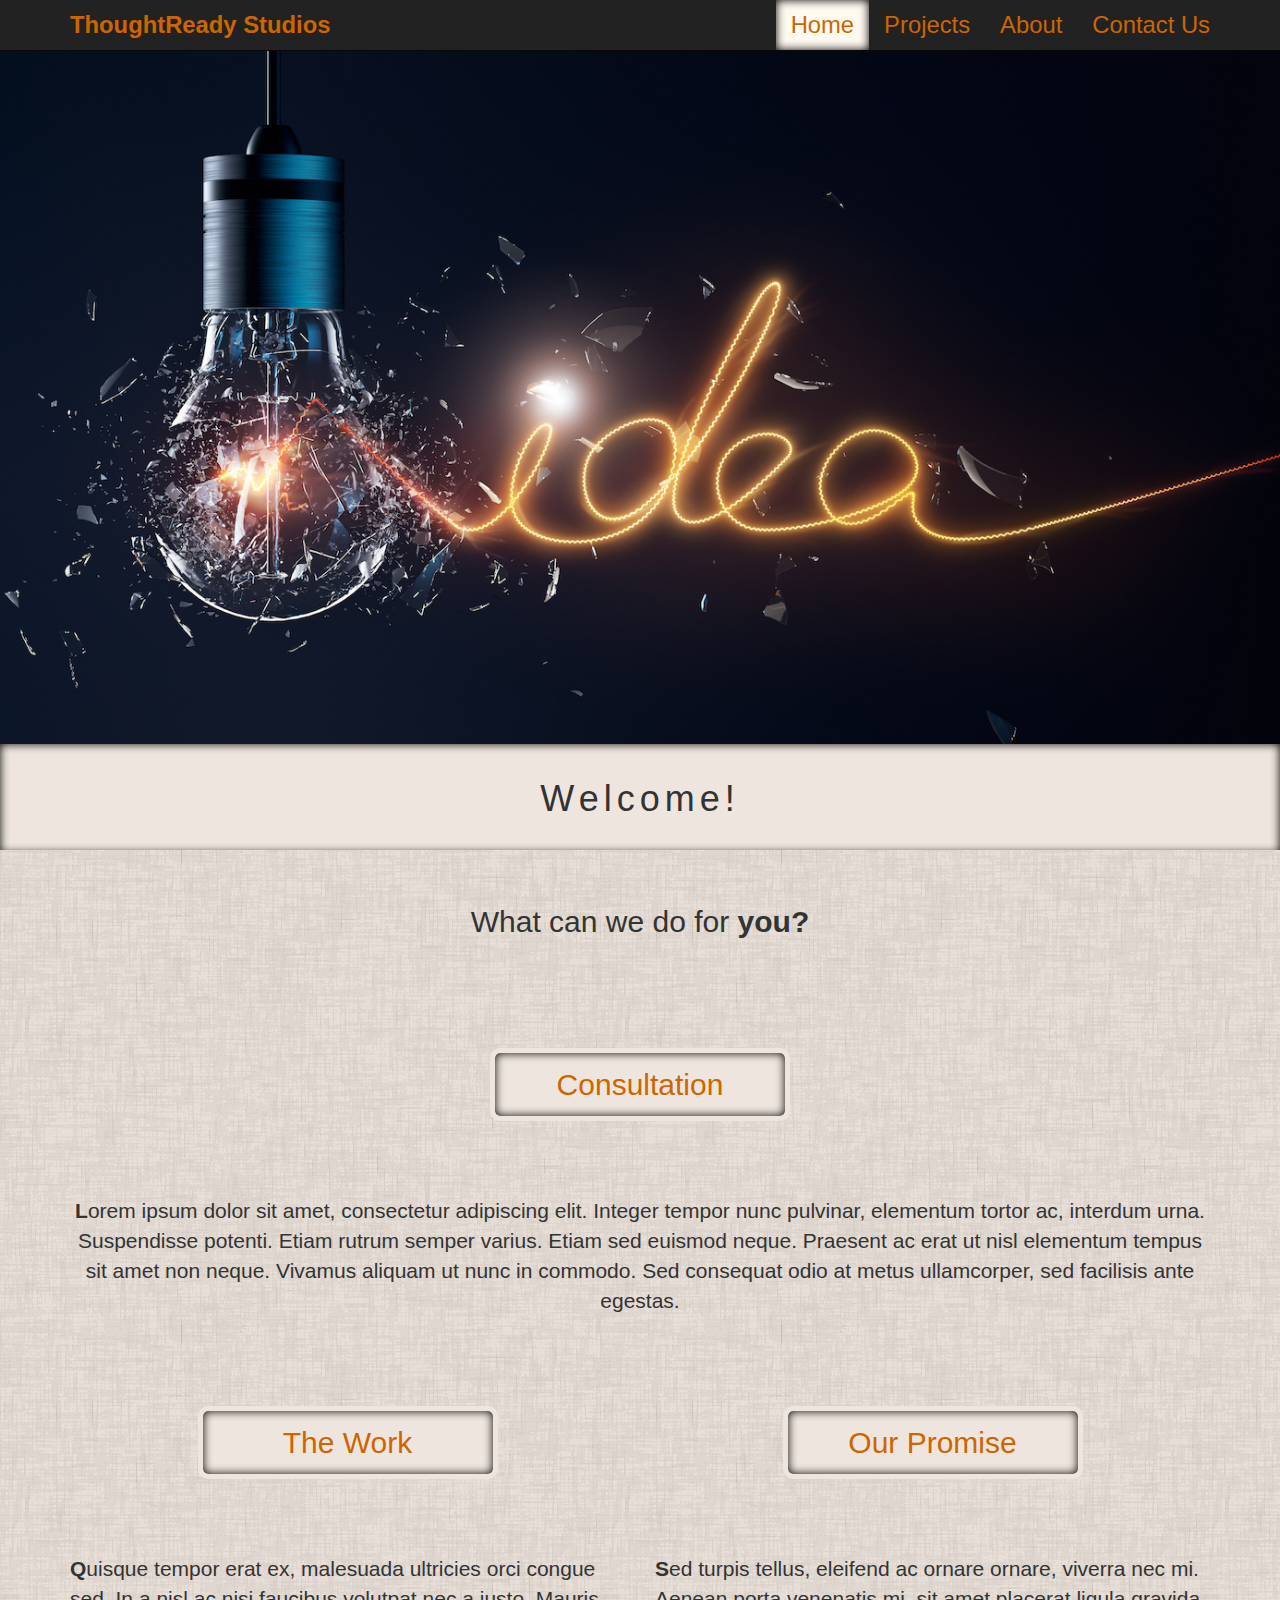
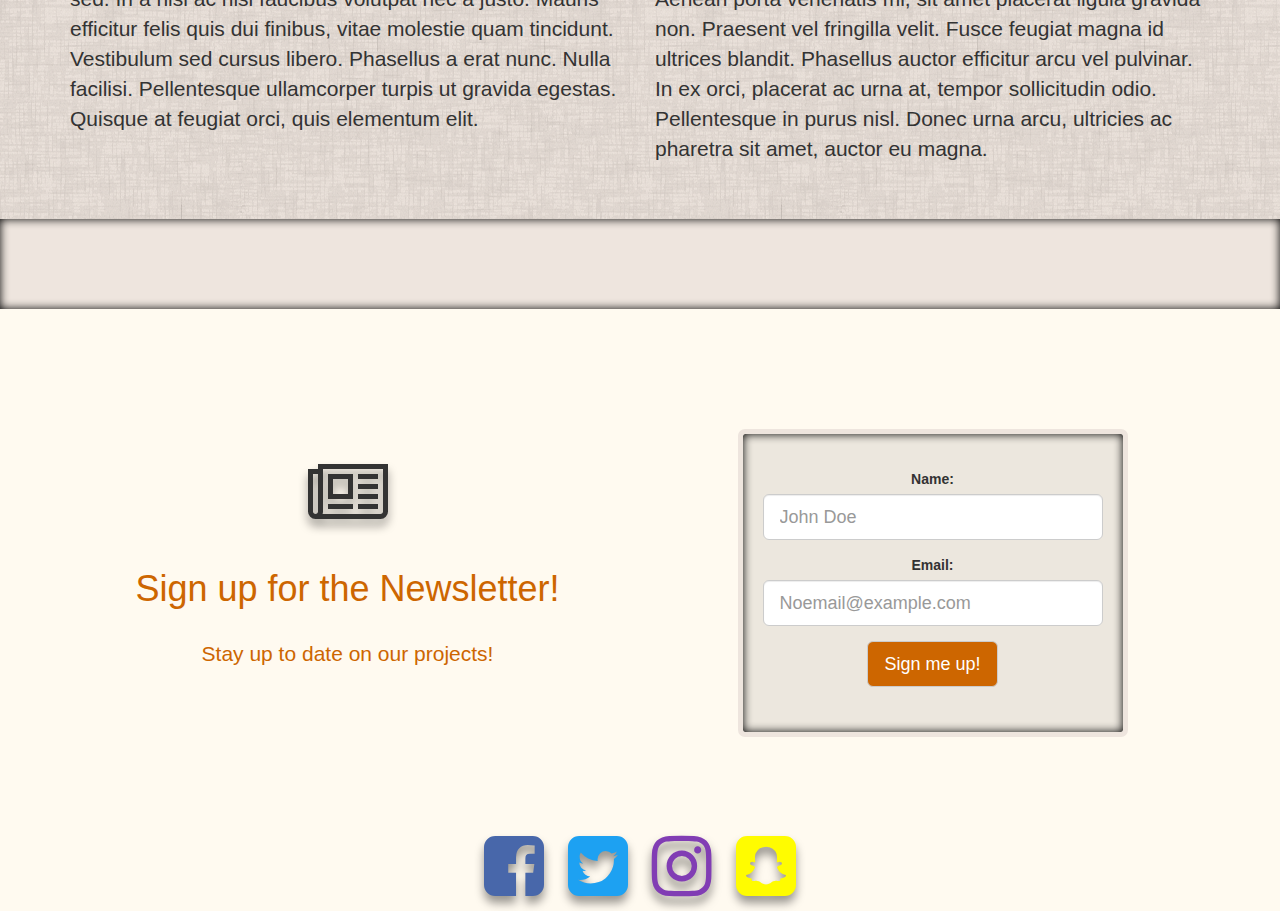
==== index.html @ f8f8bf6f "first commit" ====
<!DOCTYPE html>
<html lang="en">
  <head>
    <meta charset="utf-8">
    <meta http-equiv="X-UA-Compatible" content="IE=edge">
    <meta name="viewport" content="width=device-width, initial-scale=1">
    <title>ThoughtReady | Studios</title>
    <link href="css/normalize.css" rel="stylesheet">
    <link rel="stylesheet" href="https://maxcdn.bootstrapcdn.com/bootstrap/3.3.7/css/bootstrap.min.css" integrity="sha384-BVYiiSIFeK1dGmJRAkycuHAHRg32OmUcww7on3RYdg4Va+PmSTsz/K68vbdEjh4u" crossorigin="anonymous">
    <link rel="stylesheet" href="https://maxcdn.bootstrapcdn.com/font-awesome/4.7.0/css/font-awesome.min.css">
    <link href="css/css_min.css" rel="stylesheet">
  </head>
 <body>
   <div class="container-fluid">
     <nav class="navbar navbar-inverse navbar-fixed-top">
        <div class="container">
            <div class="navbar-header">
                 <button type="button" class="navbar-toggle collapsed" data-toggle="collapse" data-target="#navbar-collapse-2">
                   <span class="sr-only">Toggle navigation</span>
                   <span class="icon-bar"></span>
                   <span class="icon-bar"></span>
                   <span class="icon-bar"></span>
                 </button>
                 <a class="navbar-brand" href="#"><strong>ThoughtReady Studios</strong></a>
               </div>
               <div class="collapse navbar-collapse" id="navbar-collapse-2">
                 <ul class="nav navbar-nav navbar-right nav-static">
                   <li class="active"><a href="#">Home</a></li>
                   <li><a href="projects.html">Projects</a></li>
                   <li><a href="about.html">About</a></li>
                   <li><a href="contact.html">Contact Us</a></li>
                 </ul>
               </div>
             </div>
          </div>
        <div class="jumbotron ">
            <img class="img-responsive" alt="Picture of light bulb with idea written out" src="img/ideabanner.jpg">
        </div>
         <div class="lead text-center">
           <h1 class="welcomeHeader"> Welcome! </h1>
         </div>
           <br>
         <div class="jumbotron jumbotronBG">
         <div class="container containerWidth">
          <div class="lead text-center">
            <h2 class="secondHeader">What can we do for <strong>you?</strong></h2>     
           </div>
             <div>
                <h2 class="paraHeader"> Consultation </h2> 
                <p class="text-center">
                    <strong>L</strong>orem ipsum dolor sit amet, consectetur adipiscing elit. Integer tempor nunc pulvinar, elementum tortor ac, interdum urna. Suspendisse potenti. Etiam rutrum semper varius. Etiam sed euismod neque. Praesent ac erat ut nisl elementum tempus sit amet non neque. Vivamus aliquam ut nunc in commodo. Sed consequat odio at metus ullamcorper, sed facilisis ante egestas. 
                </p>
              </div>
               <div class="row">
                <div class="col-md-6 colFix"> 
                    <h2 class="paraHeader">The Work</h2>
                    <p class="text-left">
                         <strong>Q</strong>uisque tempor erat ex, malesuada ultricies orci congue sed. In a nisl ac nisi faucibus volutpat nec a justo. Mauris efficitur felis quis dui finibus, vitae molestie quam tincidunt. Vestibulum sed cursus libero. Phasellus a erat nunc. Nulla facilisi. Pellentesque ullamcorper turpis ut gravida egestas. Quisque at feugiat orci, quis elementum elit. 
                    </p>
                </div>
                <div class="col-md-6 pull-right colFix">
                    <h2 class="paraHeader"> Our Promise </h2>
                    <p class="text-left">
                        <strong>S</strong>ed turpis tellus, eleifend ac ornare ornare, viverra nec mi. Aenean porta venenatis mi, sit amet placerat ligula gravida non. Praesent vel fringilla velit. Fusce feugiat magna id ultrices blandit. Phasellus auctor efficitur arcu vel pulvinar. In ex orci, placerat ac urna at, tempor sollicitudin odio. Pellentesque in purus nisl. Donec urna arcu, ultricies ac pharetra sit amet, auctor eu magna. 
                    </p>
                </div>
              </div>
            </div>
           </div>
         <div class="contentBreak contentBreakFix"></div>  
        <div class="container text-center">
         <div class="row">
          <div class="col-md-6 newColFix">
            <i class="fa fa-newspaper-o fa-5x newSize" aria-hidden="true"></i>
            <h1 class="newsInfo"> Sign up for the Newsletter! </h1>
            <h4 class="newsInfo lead">
              Stay up to date on our projects!  
            </h4>
          </div>
            <div class="col-md-6">
             <form class="form-horizontal" id="form-container">
                <div class="form-group">
                    <label for="InputName">Name:</label>
                    <input type="text" class="form-control input-lg" id="InputName" placeholder="John Doe">
                </div>
                <div class="form-group">
                    <label for="InputEmail">Email:</label>
                    <input type="email" class="form-control input-lg" id="InputEmail" placeholder="Noemail@example.com">
                </div>
                 <button type="submit" class="btn btn-default btn-lg">Sign me up!</button>
              </form>
             </div>
            </div>
           </div>
          <footer class="footer">
             <div class="container">
                <div class="wrapper">
                    <i class="fa fa-5x fa-facebook-square"></i>
                    <i class="fa fa-5x fa-twitter-square"></i>
                    <i class="fa fa-5x fa-instagram"></i>
                    <i class="fa fa-5x fa-snapchat-square"></i>
                </div>
              </div>
         </footer>
        <script src="https://ajax.googleapis.com/ajax/libs/jquery/1.12.4/jquery.min.js"></script>   
        <script src="https://maxcdn.bootstrapcdn.com/bootstrap/3.3.7/js/bootstrap.min.js" integrity="sha384-Tc5IQib027qvyjSMfHjOMaLkfuWVxZxUPnCJA7l2mCWNIpG9mGCD8wGNIcPD7Txa" crossorigin="anonymous"></script>
    </body>
</html>
---- css/css_min.css ----
.wrapper i:nth-child(1),.wrapper i:nth-child(2),.wrapper i:nth-child(3),.wrapper i:nth-child(4){transition:all ease-in-out 150ms;cursor:pointer}.lightbox .caption,.paraHeader,.projectHeader,.text-center,.wrapper{text-align:center}body{padding-top:51px;background-color:#FFFAF0}.contentBreak,.well{background-color:#EEE5DE}.jumbotron{padding:0!important}.jumbotronBG{background-image:url(../img/6bc37cdc.png);margin-top:-44px}.containerWidth{max-width:1100px;margin:0 auto}.wrapper{display:block;margin:25px 0 0;padding:0;width:100%}i{padding:10px}.wrapper i:nth-child(1){color:#4867AA;text-shadow:0 7px 10px rgba(0,0,0,.4)}.wrapper i:nth-child(1):hover{margin-top:-10px;text-shadow:0 16px 10px rgba(0,0,0,.3);transform:translate(0,-8)}.wrapper i:nth-child(2){color:#1DA1F2;text-shadow:0 7px 10px rgba(0,0,0,.4)}.wrapper i:nth-child(2):hover{margin-top:-10px;text-shadow:0 16px 10px rgba(0,0,0,.3);transform:translate(0,-8)}.wrapper i:nth-child(3){color:#813DB4;text-shadow:0 7px 10px rgba(0,0,0,.5)}.wrapper i:nth-child(3):hover{margin-top:-10px;text-shadow:0 14px 10px rgba(0,0,0,.4);transform:translate(0,-5)}.wrapper i:nth-child(4){color:#fffc00;text-shadow:0 7px 10px rgba(0,0,0,.4)}.wrapper i:nth-child(4):hover{margin-top:-10px;text-shadow:0 16px 10px rgba(0,0,0,.3);transform:translate(0,-8)}i.cameraSize,i.newSize{text-shadow:0 7px 10px rgba(0,0,0,.4)}.contentBreak{margin:75px 0;padding:45px 0;-moz-box-shadow:inset 0 0 10px #000;-webkit-box-shadow:inset 0 0 10px #000;box-shadow:inset 0 0 10px #000}.nav-static .active a,.paraHeader{-moz-box-shadow:inset 0 0 10px #000;-webkit-box-shadow:inset 0 0 10px #000}.contentBreakFix{margin-top:-45px}.navbar-default{background-color:rgba(238,229,222,.9)}.navbar a{color:#CD6600!important;font-size:1.7em}.nav-static .active a{background-color:#FFFAF0!important;box-shadow:inset 0 0 10px #000}.container-fluid{padding:0}.navbar .navbar-collapse{position:relative;text-align:center}@media screen and (max-width:767px){.navbar .nav-collapse{padding:0;margin:0}.nav-collapse>li{float:none}}.paraHeader{color:#CD6600;background-color:#EEE5DE;margin:75px auto;padding:15px;border-radius:10px;width:300px;box-shadow:inset 0 0 10px #000;border:5px solid #EEE5DE}.welcomeHeader{background-color:#EEE5DE;margin-top:-30px;padding:35px 10px;letter-spacing:5px;font-weight:500;-moz-box-shadow:inset 0 0 10px #000;-webkit-box-shadow:inset 0 0 10px #000;box-shadow:inset 0 0 10px #000}.secondHeader{padding:35px}.checkBack,.newsletterContainer{background-color:#EEE5DE;font-size:21px;margin-bottom:50px;padding:45px 0;font-weight:500;-moz-box-shadow:inset 0 0 10px #000;-webkit-box-shadow:inset 0 0 10px #000;letter-spacing:5px}.checkBack{margin-top:50px;box-shadow:inset 0 0 10px #000}.newsletterContainer{margin-top:-30px;box-shadow:inset 0 0 10px #000}#form-container,.projectHeader{-moz-box-shadow:inset 0 0 10px #000;-webkit-box-shadow:inset 0 0 10px #000}.newsInfo{color:#CD6600;padding:10px}#form-container{margin:45px auto;background-color:rgba(72,72,72,.1);max-width:90%;width:390px;-moz-border-radius:7px;-webkit-border-radius:7px;max-height:485px;box-shadow:inset 0 0 10px #000;border:5px solid #EEE5DE;padding:35px 35px 45px}.btn-default{background-color:#CD6600;color:#fff}.btnFix{padding:10px 15px;margin:0 10px}.colFix{padding-bottom:55px}.newColFix{padding-top:65px}.projectHeader{letter-spacing:5px;margin:75px auto;padding:15px;color:#CD6600;background-color:#EEE5DE;border-radius:10px;border:5px solid #EEE5DE;width:300px;box-shadow:inset 0 0 10px #000}.lightboxContainer{max-width:800px;margin:auto auto 50px;padding:45px;border:5px solid #EEE5DE;-moz-box-shadow:inset 0 0 10px #000;-webkit-box-shadow:inset 0 0 10px #000;box-shadow:inset 0 0 10px #000;background-color:#EEE5DE}.text-center{margin-bottom:1em}.lightbox-gallery{display:inline-flex;flex-direction:row;flex-wrap:wrap;justify-content:center}.lightbox-gallery div>img{max-width:100%;display:block;cursor:pointer}.lightbox-gallery div{margin:10px;flex-basis:180px}.lightbox{display:none;width:100%;height:100%;background-color:rgba(0,0,0,.7);position:fixed;top:0;left:0;z-index:2000;padding-top:30px;box-sizing:border-box}.lightbox img{display:block;margin:auto;max-width:65%}.lightbox .caption{margin:15px auto;width:50%;font-size:1em;line-height:1.5;font-weight:700;color:#eee}.aboutColor,.contactColor{color:#CD6600}@media (min-width:1025px){.lightbox img{max-width:50%}}.cameraFix{padding-top:350px;padding-bottom:275px}.cameraFixTwo{padding-top:200px;padding-bottom:275px}i.cameraSize{font-size:175px}.contactHeader{margin:35px 0}
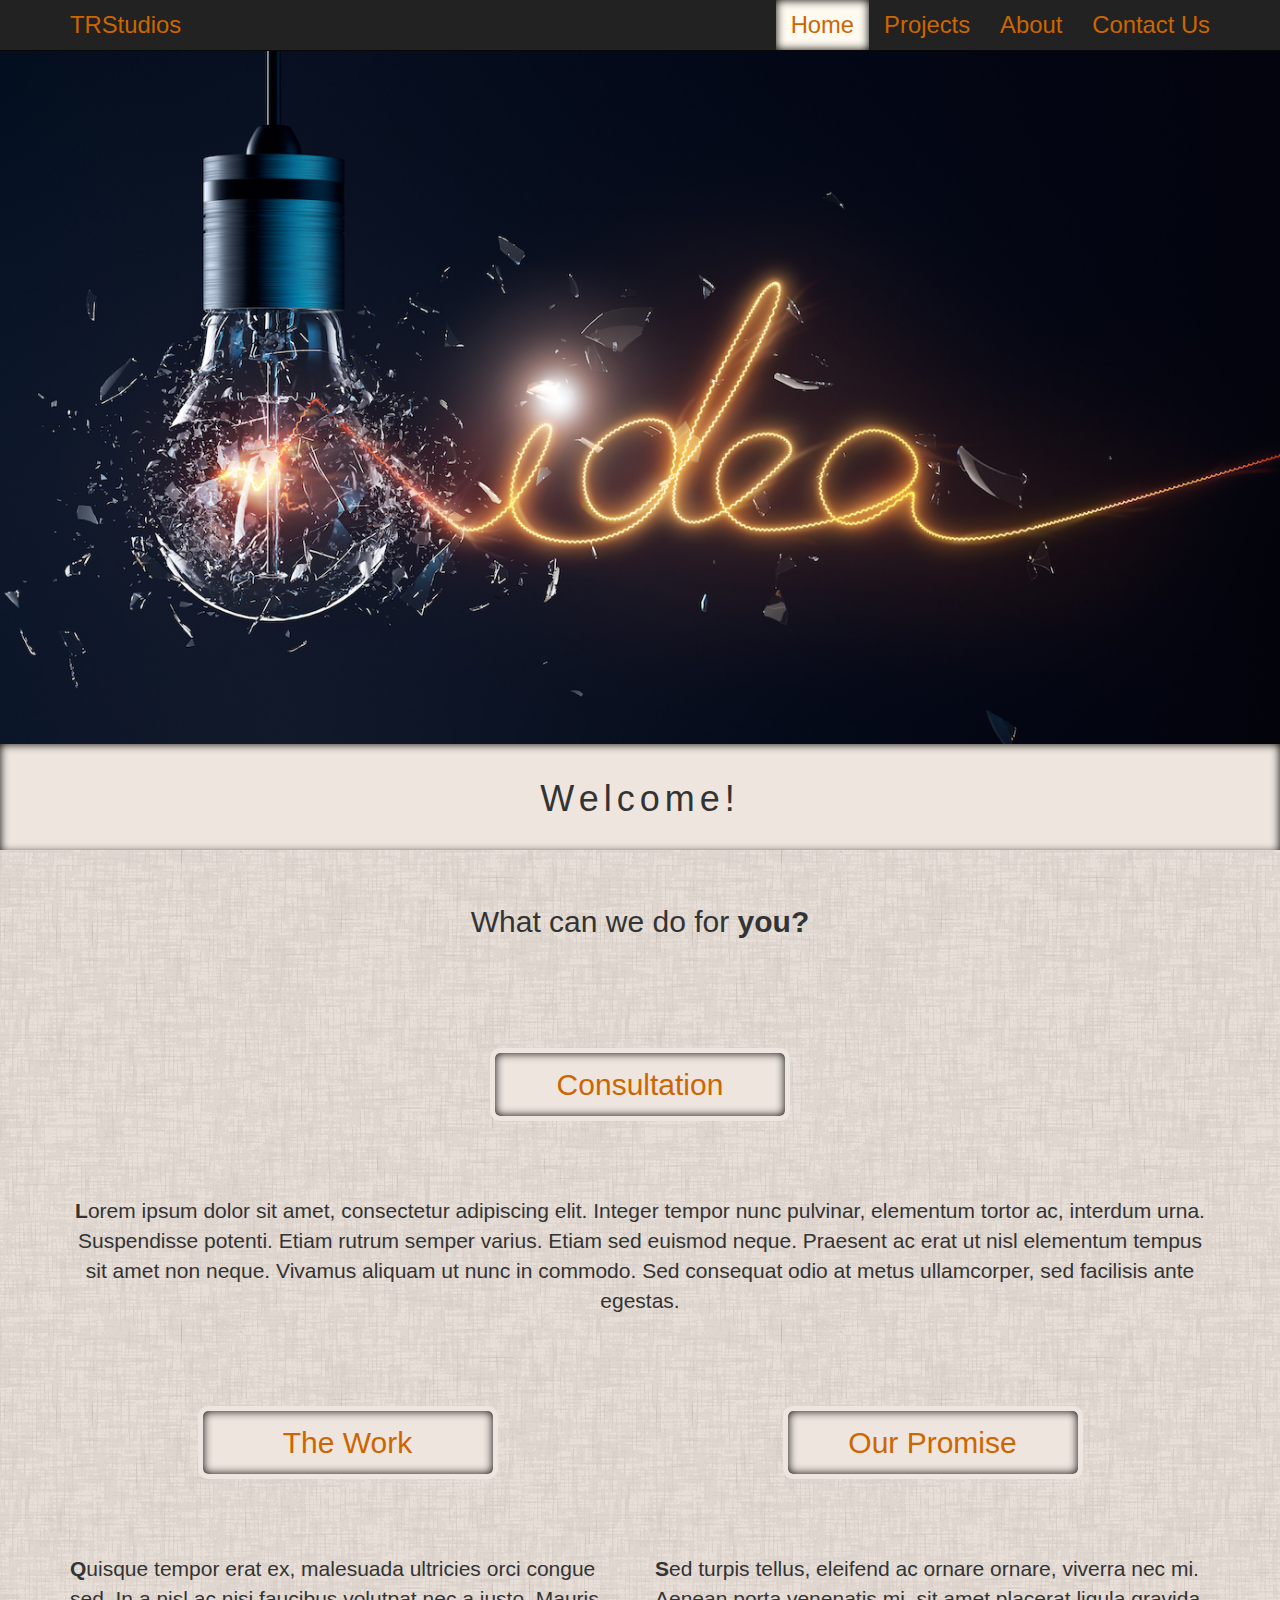
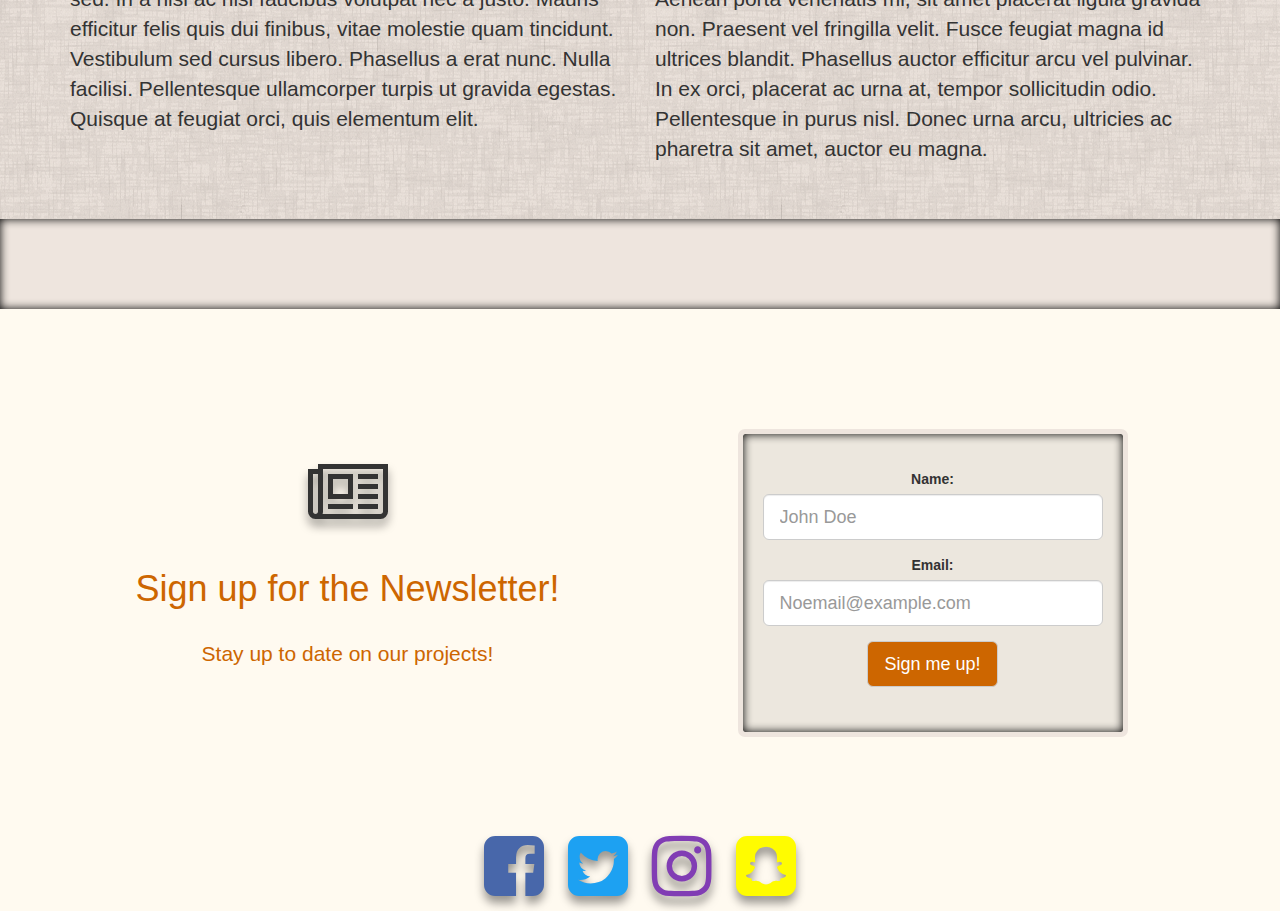
==== commit 8c130a9d: "slight styling adjustments" ====
--- a/index.html
+++ b/index.html
@@ -21,7 +21,7 @@
                    <span class="icon-bar"></span>
                    <span class="icon-bar"></span>
                  </button>
-                 <a class="navbar-brand" href="#"><strong>ThoughtReady Studios</strong></a>
+                 <a class="navbar-brand" href="#">TRStudios</a>
                </div>
                <div class="collapse navbar-collapse" id="navbar-collapse-2">
                  <ul class="nav navbar-nav navbar-right nav-static">
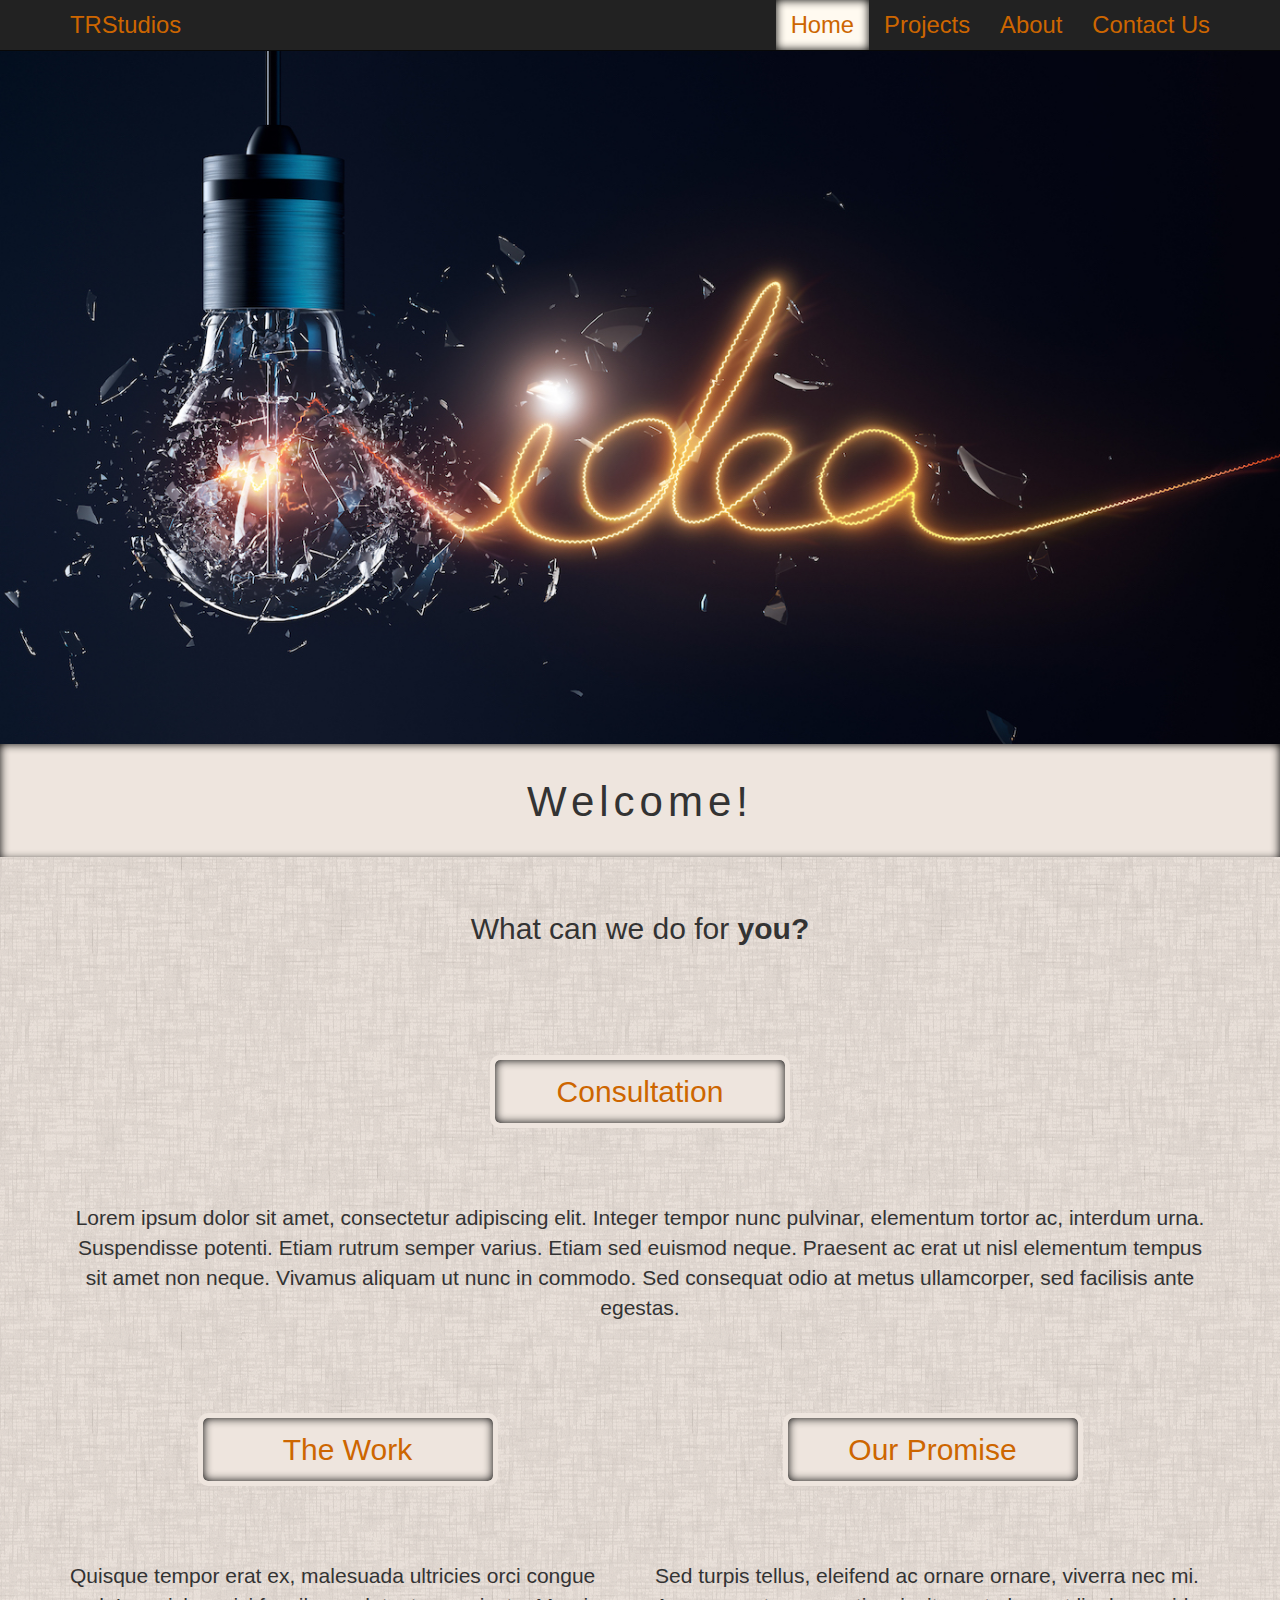
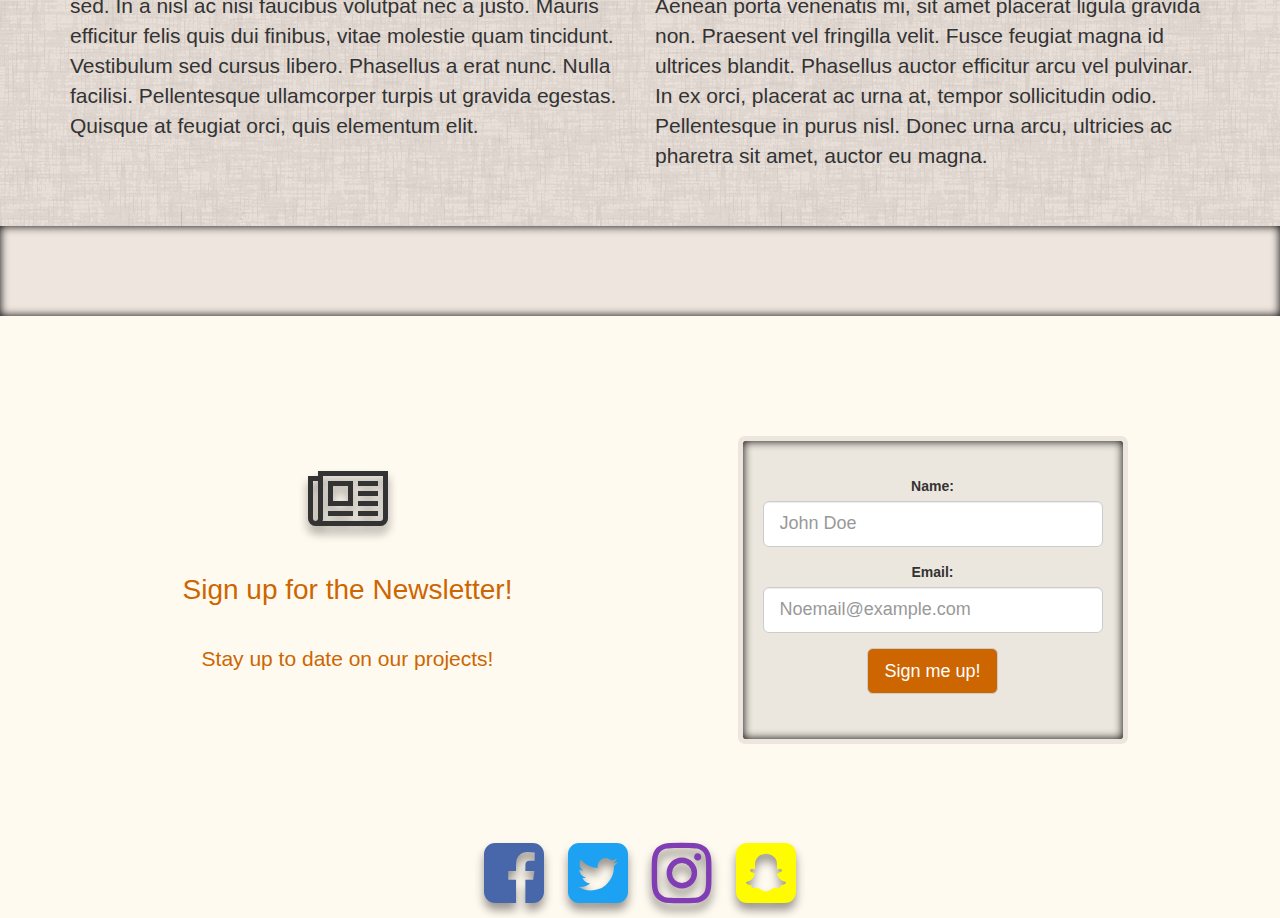
==== commit e7f4c62f: "image fix 3" ====
--- a/index.html
+++ b/index.html
@@ -11,7 +11,7 @@
     <link href="css/css_min.css" rel="stylesheet">
   </head>
  <body>
-   <div class="container-fluid">
+   <div class="container-fluid">   <!---navigation start----->
      <nav class="navbar navbar-inverse navbar-fixed-top">
         <div class="container">
             <div class="navbar-header">
@@ -32,16 +32,16 @@
                  </ul>
                </div>
              </div>
-          </div>
-        <div class="jumbotron ">
+          </div>   <!---navigation end----->
+        <div class="jumbotron "> <!--- banner ----->
             <img class="img-responsive" alt="Picture of light bulb with idea written out" src="img/ideabanner.jpg">
-        </div>
+        </div> <!--- banner ----->
          <div class="lead text-center">
            <h1 class="welcomeHeader"> Welcome! </h1>
          </div>
            <br>
-         <div class="jumbotron jumbotronBG">
-         <div class="container containerWidth">
+         <div class="jumbotron jumbotronBG">  <!--- main content start----->
+         <div class="container containerWidth"> <!---main container start----->
           <div class="lead text-center">
             <h2 class="secondHeader">What can we do for <strong>you?</strong></h2>     
            </div>
@@ -65,10 +65,10 @@
                     </p>
                 </div>
               </div>
-            </div>
-           </div>
-         <div class="contentBreak contentBreakFix"></div>  
-        <div class="container text-center">
+            </div>  <!--- main container end----->
+           </div>  <!--- main content end----->
+         <div class="contentBreak contentBreakFix"></div>  <!--- content spacer--->
+        <div class="container text-center">  <!--- newsletter container--->
          <div class="row">
           <div class="col-md-6 newColFix">
             <i class="fa fa-newspaper-o fa-5x newSize" aria-hidden="true"></i>
@@ -77,7 +77,7 @@
               Stay up to date on our projects!  
             </h4>
           </div>
-            <div class="col-md-6">
+            <div class="col-md-6">  <!--- newsletter form--->
              <form class="form-horizontal" id="form-container">
                 <div class="form-group">
                     <label for="InputName">Name:</label>
@@ -91,8 +91,8 @@
               </form>
              </div>
             </div>
-           </div>
-          <footer class="footer">
+           </div>  <!--- newsletter container end--->
+          <footer class="footer"> <!--- social media footer start--->
              <div class="container">
                 <div class="wrapper">
                     <i class="fa fa-5x fa-facebook-square"></i>
@@ -101,7 +101,9 @@
                     <i class="fa fa-5x fa-snapchat-square"></i>
                 </div>
               </div>
-         </footer>
+         </footer> <!--- social media footer end--->
+        
+        <!---javascript plugins--->
         <script src="https://ajax.googleapis.com/ajax/libs/jquery/1.12.4/jquery.min.js"></script>   
         <script src="https://maxcdn.bootstrapcdn.com/bootstrap/3.3.7/js/bootstrap.min.js" integrity="sha384-Tc5IQib027qvyjSMfHjOMaLkfuWVxZxUPnCJA7l2mCWNIpG9mGCD8wGNIcPD7Txa" crossorigin="anonymous"></script>
     </body>
--- a/css/css_min.css
+++ b/css/css_min.css
@@ -1 +1 @@
-.wrapper i:nth-child(1),.wrapper i:nth-child(2),.wrapper i:nth-child(3),.wrapper i:nth-child(4){transition:all ease-in-out 150ms;cursor:pointer}.lightbox .caption,.paraHeader,.projectHeader,.text-center,.wrapper{text-align:center}body{padding-top:51px;background-color:#FFFAF0}.contentBreak,.well{background-color:#EEE5DE}.jumbotron{padding:0!important}.jumbotronBG{background-image:url(../img/6bc37cdc.png);margin-top:-44px}.containerWidth{max-width:1100px;margin:0 auto}.wrapper{display:block;margin:25px 0 0;padding:0;width:100%}i{padding:10px}.wrapper i:nth-child(1){color:#4867AA;text-shadow:0 7px 10px rgba(0,0,0,.4)}.wrapper i:nth-child(1):hover{margin-top:-10px;text-shadow:0 16px 10px rgba(0,0,0,.3);transform:translate(0,-8)}.wrapper i:nth-child(2){color:#1DA1F2;text-shadow:0 7px 10px rgba(0,0,0,.4)}.wrapper i:nth-child(2):hover{margin-top:-10px;text-shadow:0 16px 10px rgba(0,0,0,.3);transform:translate(0,-8)}.wrapper i:nth-child(3){color:#813DB4;text-shadow:0 7px 10px rgba(0,0,0,.5)}.wrapper i:nth-child(3):hover{margin-top:-10px;text-shadow:0 14px 10px rgba(0,0,0,.4);transform:translate(0,-5)}.wrapper i:nth-child(4){color:#fffc00;text-shadow:0 7px 10px rgba(0,0,0,.4)}.wrapper i:nth-child(4):hover{margin-top:-10px;text-shadow:0 16px 10px rgba(0,0,0,.3);transform:translate(0,-8)}i.cameraSize,i.newSize{text-shadow:0 7px 10px rgba(0,0,0,.4)}.contentBreak{margin:75px 0;padding:45px 0;-moz-box-shadow:inset 0 0 10px #000;-webkit-box-shadow:inset 0 0 10px #000;box-shadow:inset 0 0 10px #000}.nav-static .active a,.paraHeader{-moz-box-shadow:inset 0 0 10px #000;-webkit-box-shadow:inset 0 0 10px #000}.contentBreakFix{margin-top:-45px}.navbar-default{background-color:rgba(238,229,222,.9)}.navbar a{color:#CD6600!important;font-size:1.7em}.nav-static .active a{background-color:#FFFAF0!important;box-shadow:inset 0 0 10px #000}.container-fluid{padding:0}.navbar .navbar-collapse{position:relative;text-align:center}@media screen and (max-width:767px){.navbar .nav-collapse{padding:0;margin:0}.nav-collapse>li{float:none}}.paraHeader{color:#CD6600;background-color:#EEE5DE;margin:75px auto;padding:15px;border-radius:10px;width:300px;box-shadow:inset 0 0 10px #000;border:5px solid #EEE5DE}.welcomeHeader{background-color:#EEE5DE;margin-top:-30px;padding:35px 10px;letter-spacing:5px;font-weight:500;-moz-box-shadow:inset 0 0 10px #000;-webkit-box-shadow:inset 0 0 10px #000;box-shadow:inset 0 0 10px #000}.secondHeader{padding:35px}.checkBack,.newsletterContainer{background-color:#EEE5DE;font-size:21px;margin-bottom:50px;padding:45px 0;font-weight:500;-moz-box-shadow:inset 0 0 10px #000;-webkit-box-shadow:inset 0 0 10px #000;letter-spacing:5px}.checkBack{margin-top:50px;box-shadow:inset 0 0 10px #000}.newsletterContainer{margin-top:-30px;box-shadow:inset 0 0 10px #000}#form-container,.projectHeader{-moz-box-shadow:inset 0 0 10px #000;-webkit-box-shadow:inset 0 0 10px #000}.newsInfo{color:#CD6600;padding:10px}#form-container{margin:45px auto;background-color:rgba(72,72,72,.1);max-width:90%;width:390px;-moz-border-radius:7px;-webkit-border-radius:7px;max-height:485px;box-shadow:inset 0 0 10px #000;border:5px solid #EEE5DE;padding:35px 35px 45px}.btn-default{background-color:#CD6600;color:#fff}.btnFix{padding:10px 15px;margin:0 10px}.colFix{padding-bottom:55px}.newColFix{padding-top:65px}.projectHeader{letter-spacing:5px;margin:75px auto;padding:15px;color:#CD6600;background-color:#EEE5DE;border-radius:10px;border:5px solid #EEE5DE;width:300px;box-shadow:inset 0 0 10px #000}.lightboxContainer{max-width:800px;margin:auto auto 50px;padding:45px;border:5px solid #EEE5DE;-moz-box-shadow:inset 0 0 10px #000;-webkit-box-shadow:inset 0 0 10px #000;box-shadow:inset 0 0 10px #000;background-color:#EEE5DE}.text-center{margin-bottom:1em}.lightbox-gallery{display:inline-flex;flex-direction:row;flex-wrap:wrap;justify-content:center}.lightbox-gallery div>img{max-width:100%;display:block;cursor:pointer}.lightbox-gallery div{margin:10px;flex-basis:180px}.lightbox{display:none;width:100%;height:100%;background-color:rgba(0,0,0,.7);position:fixed;top:0;left:0;z-index:2000;padding-top:30px;box-sizing:border-box}.lightbox img{display:block;margin:auto;max-width:65%}.lightbox .caption{margin:15px auto;width:50%;font-size:1em;line-height:1.5;font-weight:700;color:#eee}.aboutColor,.contactColor{color:#CD6600}@media (min-width:1025px){.lightbox img{max-width:50%}}.cameraFix{padding-top:350px;padding-bottom:275px}.cameraFixTwo{padding-top:200px;padding-bottom:275px}i.cameraSize{font-size:175px}.contactHeader{margin:35px 0}+/*! normalize.css v5.0.0 | MIT License | github.com/necolas/normalize.css */button,hr,input{overflow:visible}audio,canvas,progress,video{display:inline-block}progress,sub,sup{vertical-align:baseline}.carousel-inner>.item>a>img,.carousel-inner>.item>img,.img-responsive,.thumbnail a>img,.thumbnail>img,.wrapper{width:100%}.wrapper i:nth-child(1),.wrapper i:nth-child(2),.wrapper i:nth-child(3),.wrapper i:nth-child(4){transition:all ease-in-out 150ms;cursor:pointer}.lightbox .caption,.paraHeader,.projectHeader,.text-center,.wrapper{text-align:center}html{font-family:sans-serif;line-height:1.15;-ms-text-size-adjust:100%;-webkit-text-size-adjust:100%}body{margin:0;padding-top:51px;background-color:#FFFAF0}article,aside,details,figcaption,figure,footer,header,main,menu,nav,section{display:block}h1{font-size:2em;margin:.67em 0}figure{margin:1em 40px}hr{box-sizing:content-box;height:0}.lightbox,legend{box-sizing:border-box}code,kbd,pre,samp{font-family:monospace,monospace;font-size:1em}a{background-color:transparent;-webkit-text-decoration-skip:objects}a:active,a:hover{outline-width:0}abbr[title]{border-bottom:none;text-decoration:underline;text-decoration:underline dotted}b,strong{font-weight:bolder}dfn{font-style:italic}mark{background-color:#ff0;color:#000}.contentBreak,.well{background-color:#EEE5DE}small{font-size:80%}sub,sup{font-size:75%;line-height:0;position:relative}sub{bottom:-.25em}sup{top:-.5em}audio:not([controls]){display:none;height:0}img{border-style:none}svg:not(:root){overflow:hidden}button,input,optgroup,select,textarea{font-family:sans-serif;font-size:100%;line-height:1.15;margin:0}button,select{text-transform:none}[type=reset],[type=submit],button,html [type=button]{-webkit-appearance:button}[type=button]::-moz-focus-inner,[type=reset]::-moz-focus-inner,[type=submit]::-moz-focus-inner,button::-moz-focus-inner{border-style:none;padding:0}[type=button]:-moz-focusring,[type=reset]:-moz-focusring,[type=submit]:-moz-focusring,button:-moz-focusring{outline:ButtonText dotted 1px}fieldset{border:1px solid silver;margin:0 2px;padding:.35em .625em .75em}legend{color:inherit;display:table;max-width:100%;padding:0;white-space:normal}textarea{overflow:auto}[type=checkbox],[type=radio]{box-sizing:border-box;padding:0}[type=number]::-webkit-inner-spin-button,[type=number]::-webkit-outer-spin-button{height:auto}[type=search]{-webkit-appearance:textfield;outline-offset:-2px}[type=search]::-webkit-search-cancel-button,[type=search]::-webkit-search-decoration{-webkit-appearance:none}::-webkit-file-upload-button{-webkit-appearance:button;font:inherit}summary{display:list-item}[hidden],template{display:none}.jumbotron{padding:0!important}.jumbotronBG{background-image:url(../img/6bc37cdc.png);margin-top:-44px}.containerWidth{max-width:1100px;margin:0 auto}.wrapper{display:block;margin:25px 0 0;padding:0}i{padding:10px}.wrapper i:nth-child(1){color:#4867AA;text-shadow:0 7px 10px rgba(0,0,0,.4)}.wrapper i:nth-child(1):hover{margin-top:-10px;text-shadow:0 16px 10px rgba(0,0,0,.3);transform:translate(0,-8)}.wrapper i:nth-child(2){color:#1DA1F2;text-shadow:0 7px 10px rgba(0,0,0,.4)}.wrapper i:nth-child(2):hover{margin-top:-10px;text-shadow:0 16px 10px rgba(0,0,0,.3);transform:translate(0,-8)}.wrapper i:nth-child(3){color:#813DB4;text-shadow:0 7px 10px rgba(0,0,0,.5)}.wrapper i:nth-child(3):hover{margin-top:-10px;text-shadow:0 14px 10px rgba(0,0,0,.4);transform:translate(0,-5)}.wrapper i:nth-child(4){color:#fffc00;text-shadow:0 7px 10px rgba(0,0,0,.4)}.wrapper i:nth-child(4):hover{margin-top:-10px;text-shadow:0 16px 10px rgba(0,0,0,.3);transform:translate(0,-8)}i.cameraSize,i.newSize{text-shadow:0 7px 10px rgba(0,0,0,.4)}.contentBreak{margin:75px 0;padding:45px 0;-moz-box-shadow:inset 0 0 10px #000;-webkit-box-shadow:inset 0 0 10px #000;box-shadow:inset 0 0 10px #000}.nav-static .active a,.paraHeader{-moz-box-shadow:inset 0 0 10px #000;-webkit-box-shadow:inset 0 0 10px #000}.contentBreakFix{margin-top:-45px}.navbar-default{background-color:rgba(238,229,222,.9)}.navbar a{color:#CD6600!important;font-size:1.7em}.nav-static .active a{background-color:#FFFAF0!important;box-shadow:inset 0 0 10px #000}.container-fluid{padding:0}.navbar .navbar-collapse{position:relative;text-align:center}@media screen and (max-width:767px){.navbar .nav-collapse{padding:0;margin:0}.nav-collapse>li{float:none}}.paraHeader{color:#CD6600;background-color:#EEE5DE;margin:75px auto;padding:15px;border-radius:10px;width:300px;box-shadow:inset 0 0 10px #000;border:5px solid #EEE5DE}.welcomeHeader{background-color:#EEE5DE;margin-top:-30px;margin-bottom:0;padding:35px 10px;letter-spacing:5px;font-weight:500;-moz-box-shadow:inset 0 0 10px #000;-webkit-box-shadow:inset 0 0 10px #000;box-shadow:inset 0 0 10px #000}.secondHeader{padding:35px}.checkBack,.newsletterContainer{background-color:#EEE5DE;font-size:21px;margin-bottom:50px;padding:45px 0;font-weight:500;-moz-box-shadow:inset 0 0 10px #000;-webkit-box-shadow:inset 0 0 10px #000;letter-spacing:5px}.checkBack{margin-top:50px;box-shadow:inset 0 0 10px #000}.newsletterContainer{margin-top:-30px;box-shadow:inset 0 0 10px #000}#form-container,.projectHeader{-moz-box-shadow:inset 0 0 10px #000;-webkit-box-shadow:inset 0 0 10px #000}.newsInfo{color:#CD6600;padding:10px}#form-container{margin:45px auto;background-color:rgba(72,72,72,.1);max-width:90%;width:390px;-moz-border-radius:7px;-webkit-border-radius:7px;max-height:485px;box-shadow:inset 0 0 10px #000;border:5px solid #EEE5DE;padding:35px 35px 45px}.btn-default{background-color:#CD6600;color:#fff}.btnFix{padding:10px 15px;margin:0 10px}.colFix{padding-bottom:55px}.newColFix{padding-top:65px}.projectHeader{letter-spacing:5px;margin:75px auto;padding:15px;color:#CD6600;background-color:#EEE5DE;border-radius:10px;border:5px solid #EEE5DE;width:300px;box-shadow:inset 0 0 10px #000}.lightboxContainer{max-width:800px;margin:auto auto 50px;padding:45px;border:5px solid #EEE5DE;-moz-box-shadow:inset 0 0 10px #000;-webkit-box-shadow:inset 0 0 10px #000;box-shadow:inset 0 0 10px #000;background-color:#EEE5DE}.text-center{margin-bottom:1em}.lightbox-gallery{display:inline-flex;flex-direction:row;flex-wrap:wrap;justify-content:center}.lightbox-gallery div>img{max-width:100%;display:block;cursor:pointer}.lightbox-gallery div{margin:10px;flex-basis:180px}.lightbox{display:none;width:100%;height:100%;background-color:rgba(0,0,0,.9);position:fixed;top:0;left:0;z-index:2000;padding-top:30px}.lightbox img{display:block;max-width:90%;margin:200px auto}.lightbox .caption{margin:15px auto;width:50%;font-size:1em;line-height:1.5;font-weight:700;color:#eee}.aboutColor,.contactColor{color:#CD6600}@media (min-width:1025px){.lightbox img{max-width:50%;margin:auto}}.cameraFix{padding-top:350px;padding-bottom:275px}.cameraFixTwo{padding-top:200px;padding-bottom:275px}i.cameraSize{font-size:175px}.contactHeader{margin:35px 0}